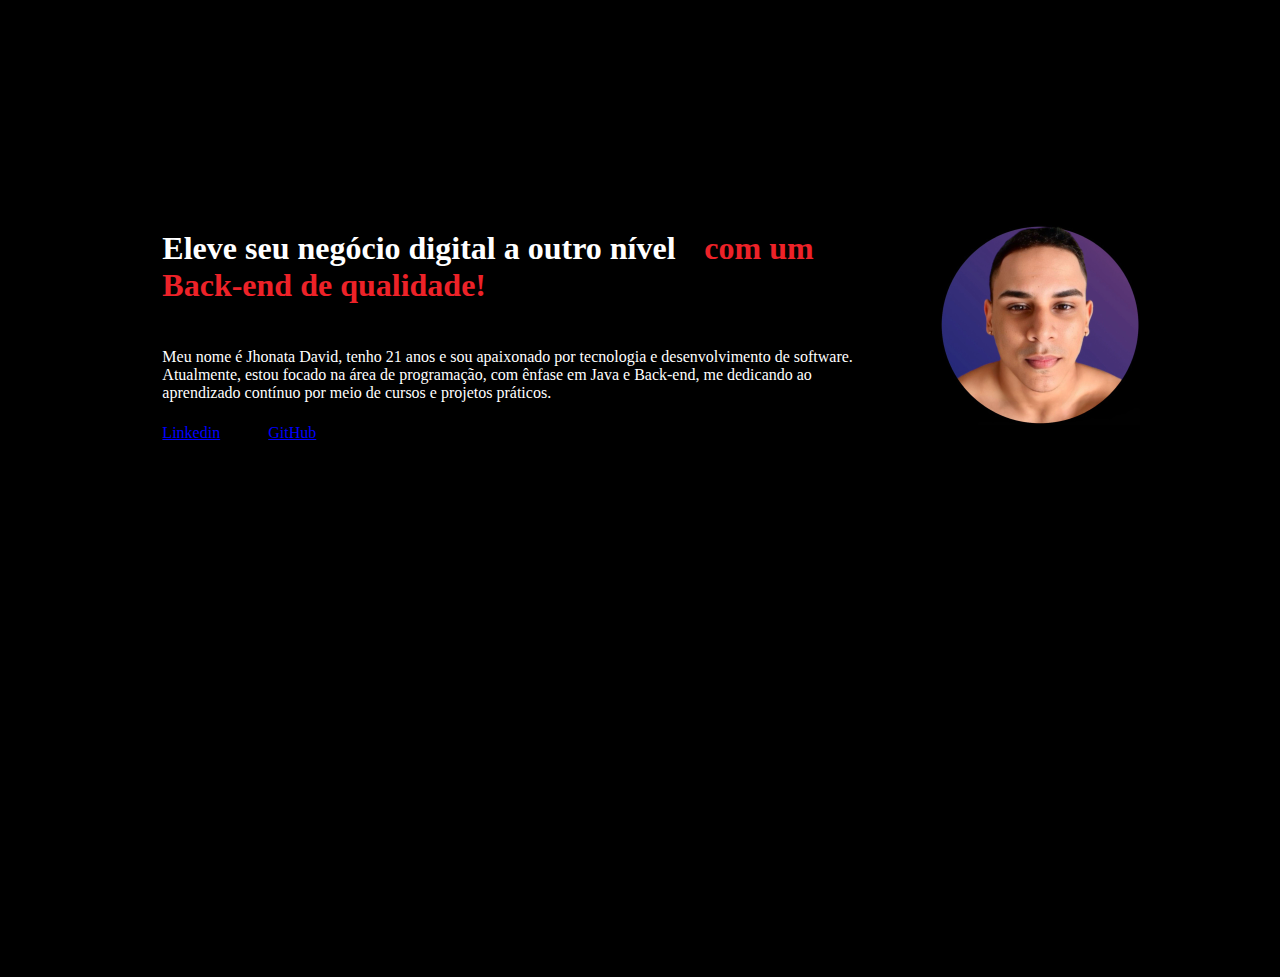
==== index.html @ a5b635f6 "Alteração no body. Adicionando flex box e classe" ====
<!DOCTYPE html>
<html lang="pt-br">
<head>
    <meta charset="UTF-8">
    <meta name="viewport" content="width=device-width, initial-scale=1.0">
    <title>Portfolio</title>
    <link rel="stylesheet" href="style.css"> <!-- | rel = relação | tag usada para linkar o css ao arquivo html-->
</head>
<body>
    <header></header> <!-- cabecalho -->
    <main class="apresentacao"> <!-- corpo principal -->
        <section>
            <h1>Eleve seu negócio digital a outro nível 
                <strong class="tituloDestaque">com um Back-end de qualidade!</strong></h1> <!-- strong deixa o texto destacado -->
                <p>Meu nome é Jhonata David, tenho 21 anos e sou apaixonado por tecnologia e desenvolvimento de software. Atualmente, estou focado na área de programação, com ênfase em Java e Back-end, me dedicando ao aprendizado contínuo por meio de cursos e projetos práticos.</p>
                <a href="https://www.linkedin.com/in/jhonatadavid-backend/">Linkedin</a>
                <a href="https://github.com/JhonataDavid">GitHub</a>
        </section>
            <img src="/imagens/minhaimg.jpg" width="202" height="200" alt="imagem de Jhonata David">
    </main> <!-- corpo principal -->
    <footer></footer> <!-- roda-pe -->
</body>
</html>
---- style.css ----
* {
    padding: 3%;
    margin: 0%;
}

body {
    height: 100vh ; 
    box-sizing: border-box;
    background-color: #000000;
    color: white;
}

a { 
    color: blue;
}

.tituloDestaque{
    color: #ed2228;
}

.apresentacao{
    display: flex;
    align-items: center;
}
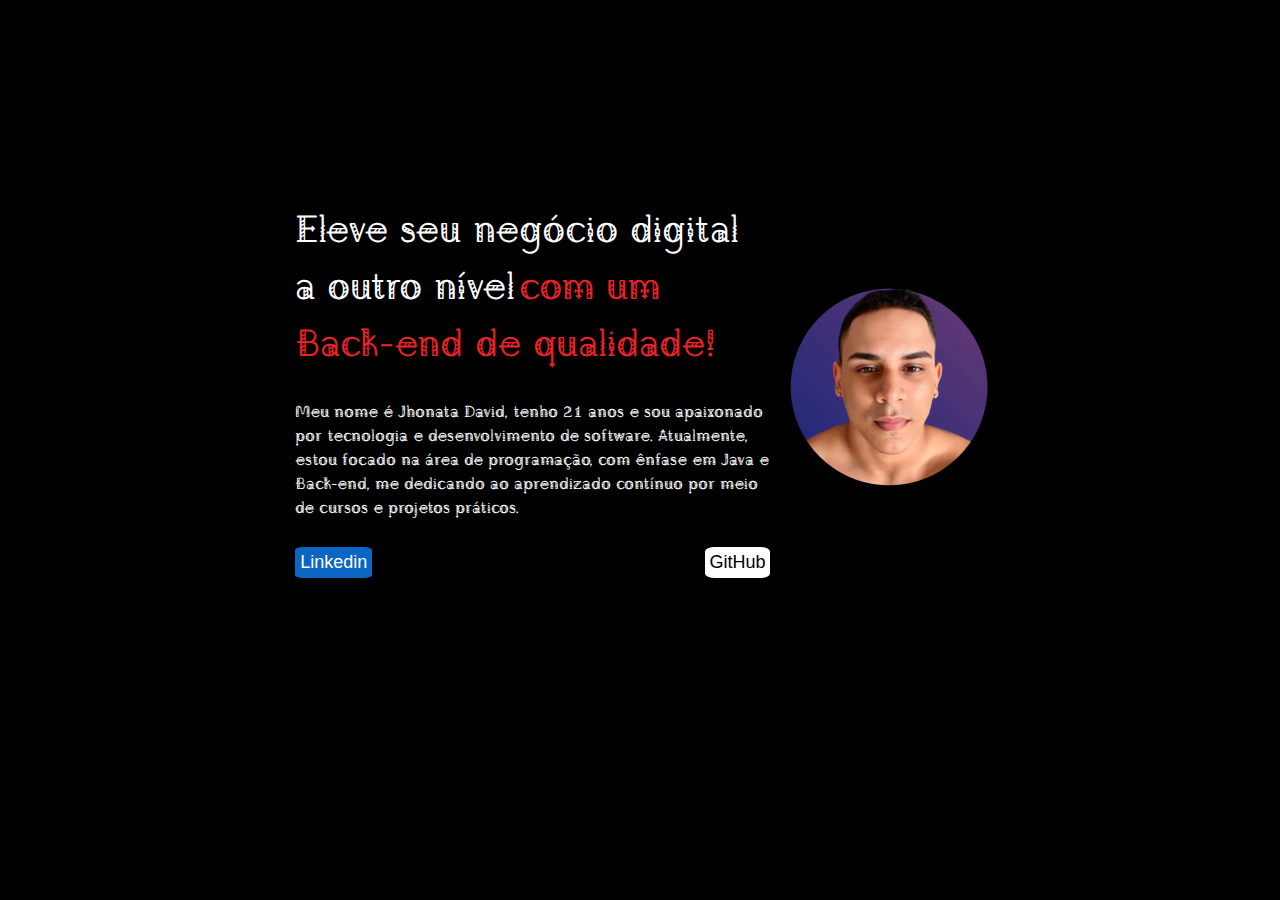
==== commit 323bcc17: "dividindo o conteudo e dando cor aos botoes" ====
--- a/index.html
+++ b/index.html
@@ -9,12 +9,13 @@
 <body>
     <header></header> <!-- cabecalho -->
     <main class="apresentacao"> <!-- corpo principal -->
-        <section>
-            <h1>Eleve seu negócio digital a outro nível 
-                <strong class="tituloDestaque">com um Back-end de qualidade!</strong></h1> <!-- strong deixa o texto destacado -->
+        <section class="apresentacao_conteudo">
+            <h1 class="titulo_principal">Eleve seu negócio digital a outro nível<strong class="tituloDestaque">com um Back-end de qualidade!</strong></h1> <!-- strong deixa o texto destacado -->
                 <p>Meu nome é Jhonata David, tenho 21 anos e sou apaixonado por tecnologia e desenvolvimento de software. Atualmente, estou focado na área de programação, com ênfase em Java e Back-end, me dedicando ao aprendizado contínuo por meio de cursos e projetos práticos.</p>
-                <a href="https://www.linkedin.com/in/jhonatadavid-backend/">Linkedin</a>
-                <a href="https://github.com/JhonataDavid">GitHub</a>
+                <div class="apresentacao_links">
+                    <a class="linkedin" href="https://www.linkedin.com/in/jhonatadavid-backend/">Linkedin</a>
+                    <a class="github" href="https://github.com/JhonataDavid">GitHub</a>
+                </div>
         </section>
             <img src="/imagens/minhaimg.jpg" width="202" height="200" alt="imagem de Jhonata David">
     </main> <!-- corpo principal -->
--- a/style.css
+++ b/style.css
@@ -1,10 +1,11 @@
+@import url('https://fonts.googleapis.com/css2?family=Agu+Display:MORF@0..60&display=swap');
 * {
-    padding: 3%;
+    padding: 1%;
     margin: 0%;
 }
 
 body {
-    height: 100vh ; 
+    text-decoration: none;
     box-sizing: border-box;
     background-color: #000000;
     color: white;
@@ -17,8 +18,44 @@
 .tituloDestaque{
     color: #ed2228;
 }
+.titulo_principal{
+    font-family: "Agu Display", serif;
+    font-size: 1cm;
+}
 
 .apresentacao{
+    font-family: "Agu Display", serif;
+    margin: 10% 20%;
     display: flex;
     align-items: center;
+    justify-content: space-between;
 }
+
+.apresentacao_conteudo {
+    width: 615px;
+    display: flex;
+    flex-direction: column;
+    gap: 20px;
+}
+.apresentacao_links{
+    display: flex;
+    justify-content: space-between;
+}
+.linkedin {
+  
+    font-family: Arial, sans-serif;
+    font-size: 18px;
+    border-radius: 10%;
+    color: white;
+    background-color: #0A66C2 ;
+    text-decoration: none;
+}
+
+.github { 
+    font-family: Arial, serif;
+    font-size: 18px;
+    border-radius: 15%;
+    color: black;
+    background-color: white ;
+    text-decoration: none;
+}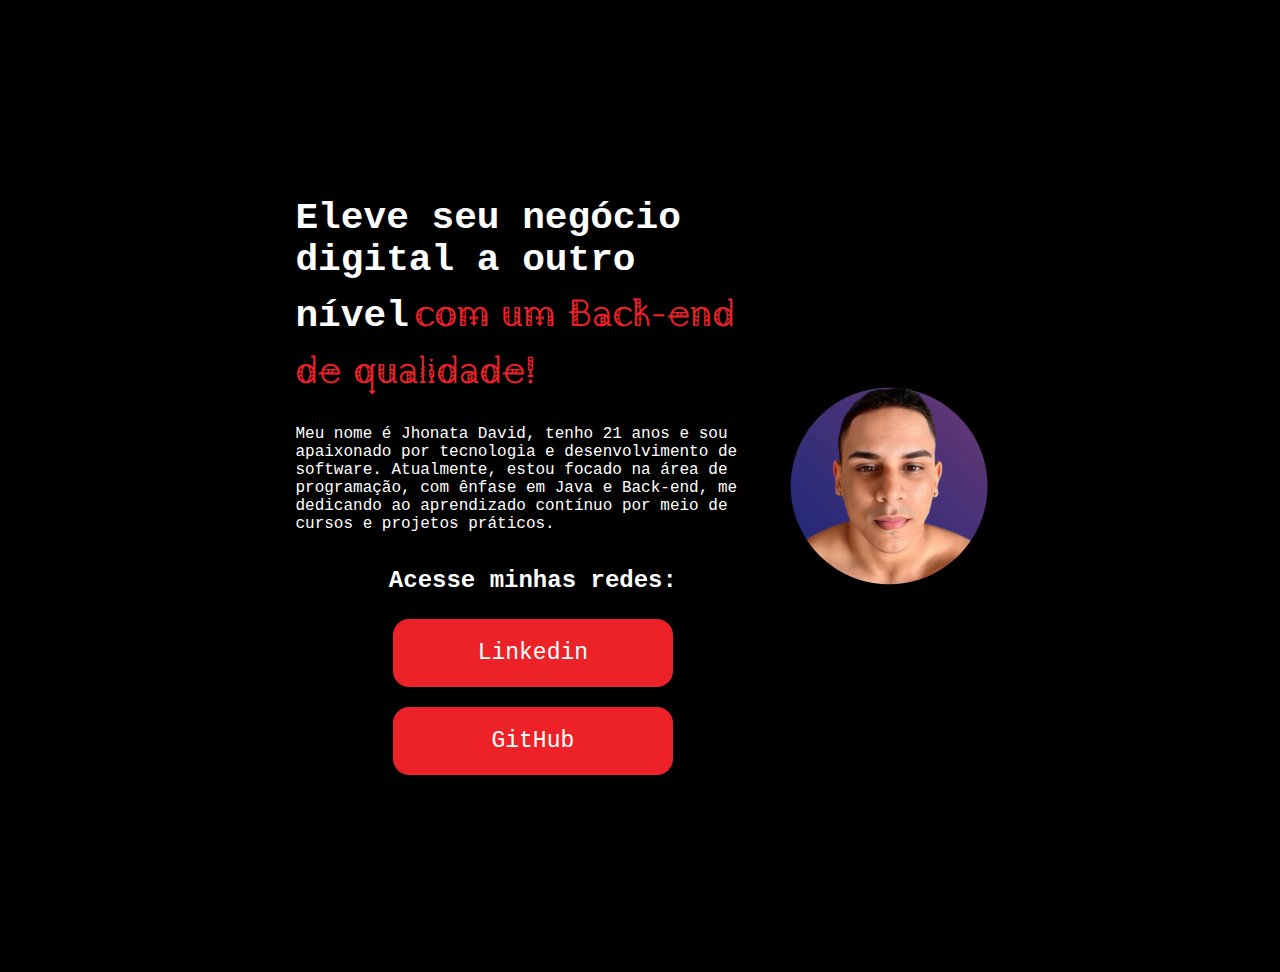
==== commit 8040dddf: "Adiciona subtitulo e reajusta a posicao para vertical" ====
--- a/index.html
+++ b/index.html
@@ -13,8 +13,9 @@
             <h1 class="titulo_principal">Eleve seu negócio digital a outro nível<strong class="tituloDestaque">com um Back-end de qualidade!</strong></h1> <!-- strong deixa o texto destacado -->
                 <p>Meu nome é Jhonata David, tenho 21 anos e sou apaixonado por tecnologia e desenvolvimento de software. Atualmente, estou focado na área de programação, com ênfase em Java e Back-end, me dedicando ao aprendizado contínuo por meio de cursos e projetos práticos.</p>
                 <div class="apresentacao_links">
-                    <a class="linkedin" href="https://www.linkedin.com/in/jhonatadavid-backend/">Linkedin</a>
-                    <a class="github" href="https://github.com/JhonataDavid">GitHub</a>
+                    <h2 class="apresentacao_links_subtitulo">Acesse minhas redes:</h2>
+                    <a class="apresentacao_links_link" href="https://www.linkedin.com/in/jhonatadavid-backend/">Linkedin</a>
+                    <a class="apresentacao_links_link" href="https://github.com/JhonataDavid">GitHub</a>
                 </div>
         </section>
             <img src="/imagens/minhaimg.jpg" width="202" height="200" alt="imagem de Jhonata David">
--- a/style.css
+++ b/style.css
@@ -17,14 +17,15 @@
 
 .tituloDestaque{
     color: #ed2228;
+    font-family: "Agu Display", serif;
 }
 .titulo_principal{
-    font-family: "Agu Display", serif;
+    font-family: 'Courier New', Courier, monospace;
     font-size: 1cm;
 }
 
 .apresentacao{
-    font-family: "Agu Display", serif;
+    font-family: 'Courier New', Courier, monospace;
     margin: 10% 20%;
     display: flex;
     align-items: center;
@@ -40,22 +41,25 @@
 .apresentacao_links{
     display: flex;
     justify-content: space-between;
-}
-.linkedin {
-  
-    font-family: Arial, sans-serif;
-    font-size: 18px;
-    border-radius: 10%;
-    color: white;
-    background-color: #0A66C2 ;
-    text-decoration: none;
+    flex-direction: column;
+    align-items: center;
+    gap: 20px;
 }
 
-.github { 
-    font-family: Arial, serif;
-    font-size: 18px;
-    border-radius: 15%;
-    color: black;
-    background-color: white ;
+.apresentacao_links_link{
+    background-color: #ed2228;
+    width: 280px;
+    text-align: center;
+    border-radius: 16px;
+    font-size: 23px;
+    padding: 21px 0;
     text-decoration: none;
-}+    color: white;
+    font-family: 'Courier New', Courier, monospace;
+    
+}
+.apresentacao_links_conteudo {
+    font-family: 'Courier New', Courier, monospace;
+}
+
+
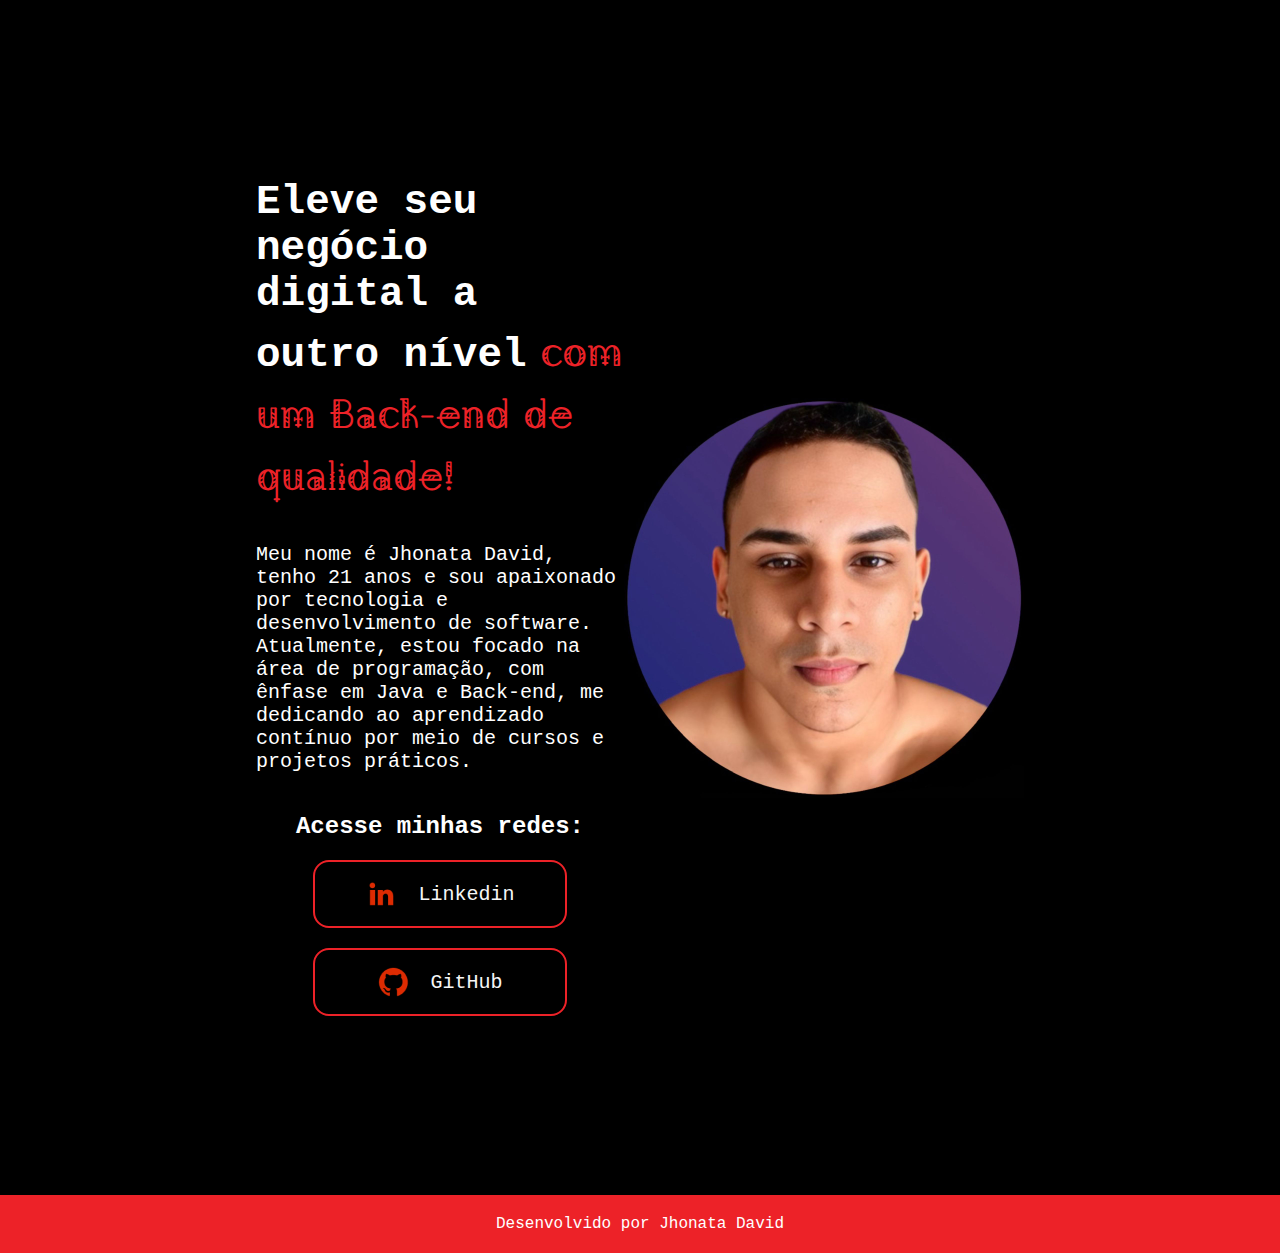
==== commit 56817b5e: "Adiciona Rodape, altera tamanho da fonte e adiciona imagens dos links" ====
--- a/index.html
+++ b/index.html
@@ -10,16 +10,19 @@
     <header></header> <!-- cabecalho -->
     <main class="apresentacao"> <!-- corpo principal -->
         <section class="apresentacao_conteudo">
-            <h1 class="titulo_principal">Eleve seu negócio digital a outro nível<strong class="tituloDestaque">com um Back-end de qualidade!</strong></h1> <!-- strong deixa o texto destacado -->
-                <p>Meu nome é Jhonata David, tenho 21 anos e sou apaixonado por tecnologia e desenvolvimento de software. Atualmente, estou focado na área de programação, com ênfase em Java e Back-end, me dedicando ao aprendizado contínuo por meio de cursos e projetos práticos.</p>
+            <h1 class="titulo_principal">Eleve seu negócio digital a outro nível<strong class="tituloDestaque"> com um Back-end de qualidade!</strong></h1> <!-- strong deixa o texto destacado -->
+                <p class="paragrafro_sobre_mim">Meu nome é Jhonata David, tenho 21 anos e sou apaixonado por tecnologia e desenvolvimento de software. Atualmente, estou focado na área de programação, com ênfase em Java e Back-end, me dedicando ao aprendizado contínuo por meio de cursos e projetos práticos.</p>
                 <div class="apresentacao_links">
                     <h2 class="apresentacao_links_subtitulo">Acesse minhas redes:</h2>
-                    <a class="apresentacao_links_link" href="https://www.linkedin.com/in/jhonatadavid-backend/">Linkedin</a>
-                    <a class="apresentacao_links_link" href="https://github.com/JhonataDavid">GitHub</a>
+                    <a class="apresentacao_links_link" href="https://www.linkedin.com/in/jhonatadavid-backend/">
+                        <img src="assets/linkedin.png" alt="">Linkedin</a>
+                    <a class="apresentacao_links_link" href="https://github.com/JhonataDavid">
+                        <img src="assets/guithub.png" alt="">GitHub</a>
                 </div>
         </section>
-            <img src="/imagens/minhaimg.jpg" width="202" height="200" alt="imagem de Jhonata David">
+            <img src="/assets/minhaimg.jpg" width="402" height="400" alt="imagem de Jhonata David">
     </main> <!-- corpo principal -->
-    <footer></footer> <!-- roda-pe -->
+    <footer class="rodape">Desenvolvido por Jhonata David</footer>
 </body>
+
 </html>--- a/style.css
+++ b/style.css
@@ -1,6 +1,6 @@
 @import url('https://fonts.googleapis.com/css2?family=Agu+Display:MORF@0..60&display=swap');
 * {
-    padding: 1%;
+    padding: 0%;
     margin: 0%;
 }
 
@@ -17,16 +17,16 @@
 
 .tituloDestaque{
     color: #ed2228;
-    font-family: "Agu Display", serif;
+    font-family: "Agu Display", serif  ;
 }
 .titulo_principal{
     font-family: 'Courier New', Courier, monospace;
-    font-size: 1cm;
+    font-size: 41px;
 }
 
 .apresentacao{
     font-family: 'Courier New', Courier, monospace;
-    margin: 10% 20%;
+    padding: 14% 20%;
     display: flex;
     align-items: center;
     justify-content: space-between;
@@ -36,7 +36,10 @@
     width: 615px;
     display: flex;
     flex-direction: column;
-    gap: 20px;
+    gap: 40px;
+}
+.paragrafro_sobre_mim{
+    font-size: 20px;
 }
 .apresentacao_links{
     display: flex;
@@ -47,19 +50,36 @@
 }
 
 .apresentacao_links_link{
-    background-color: #ed2228;
-    width: 280px;
+    /* background-color: #ed2228; crtl k c */ 
+    display: flex;
+    justify-content: center;
+    gap: 20px;
+    border: 2px solid #ed2228;;
+    width: 250px;
     text-align: center;
+    align-items: center;
     border-radius: 16px;
-    font-size: 23px;
-    padding: 21px 0;
+    font-size: 20px;
+    padding: 16px 0;
     text-decoration: none;
-    color: white;
+    color: #F6F6F6;
     font-family: 'Courier New', Courier, monospace;
     
+    
 }
-.apresentacao_links_conteudo {
+.apresentacao_links_link:hover{ /*  animacao do mouse */
+    background-color: #ed222959;
+    color: blue;
+}
+.apresentacao_links_subtitulo {
     font-family: 'Courier New', Courier, monospace;
+    font-weight: 400px;
+}
+.rodape{
+    padding: 20px;
+    font-family: 'Courier New', Courier, monospace;
+    background-color: #ed2228;
+    text-align: center;
 }
 
 
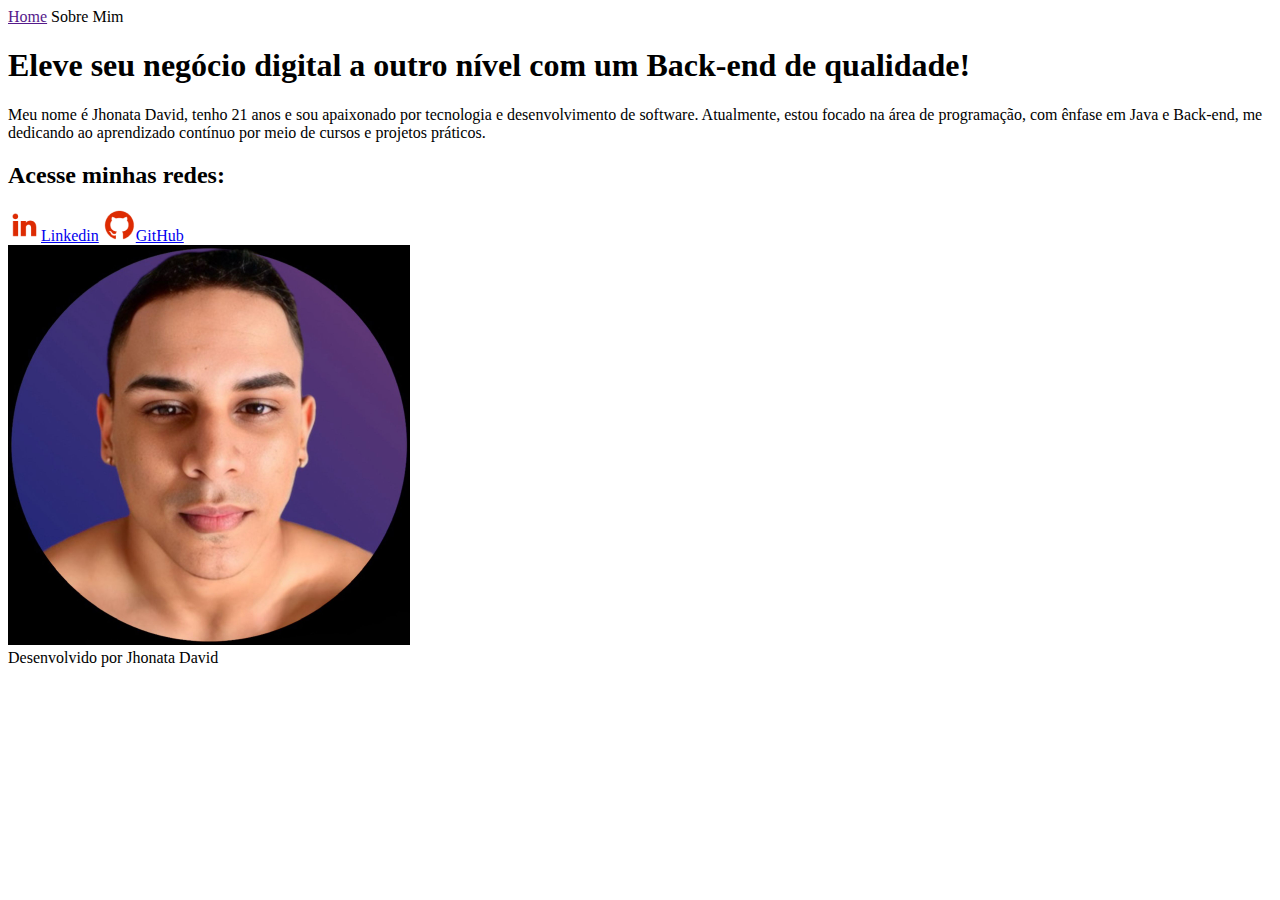
==== commit 70356155: "adiciona tags ancoras home e sobre mim" ====
--- a/index.html
+++ b/index.html
@@ -4,10 +4,15 @@
     <meta charset="UTF-8">
     <meta name="viewport" content="width=device-width, initial-scale=1.0">
     <title>Portfolio</title>
-    <link rel="stylesheet" href="style.css"> <!-- | rel = relação | tag usada para linkar o css ao arquivo html-->
+    <link rel="stylesheet" href="styles/style.css"> <!-- | rel = relação | tag usada para linkar o css ao arquivo html-->
 </head>
 <body>
-    <header></header> <!-- cabecalho -->
+    <header class="cabecalho">
+        <nav class="cabecalho_menu_links">
+            <a class="link_home" href="">Home</a>
+            <a class="link_sobre_mim">Sobre Mim</a>
+        </nav>
+    </header> <!-- cabecalho -->
     <main class="apresentacao"> <!-- corpo principal -->
         <section class="apresentacao_conteudo">
             <h1 class="titulo_principal">Eleve seu negócio digital a outro nível<strong class="tituloDestaque"> com um Back-end de qualidade!</strong></h1> <!-- strong deixa o texto destacado -->
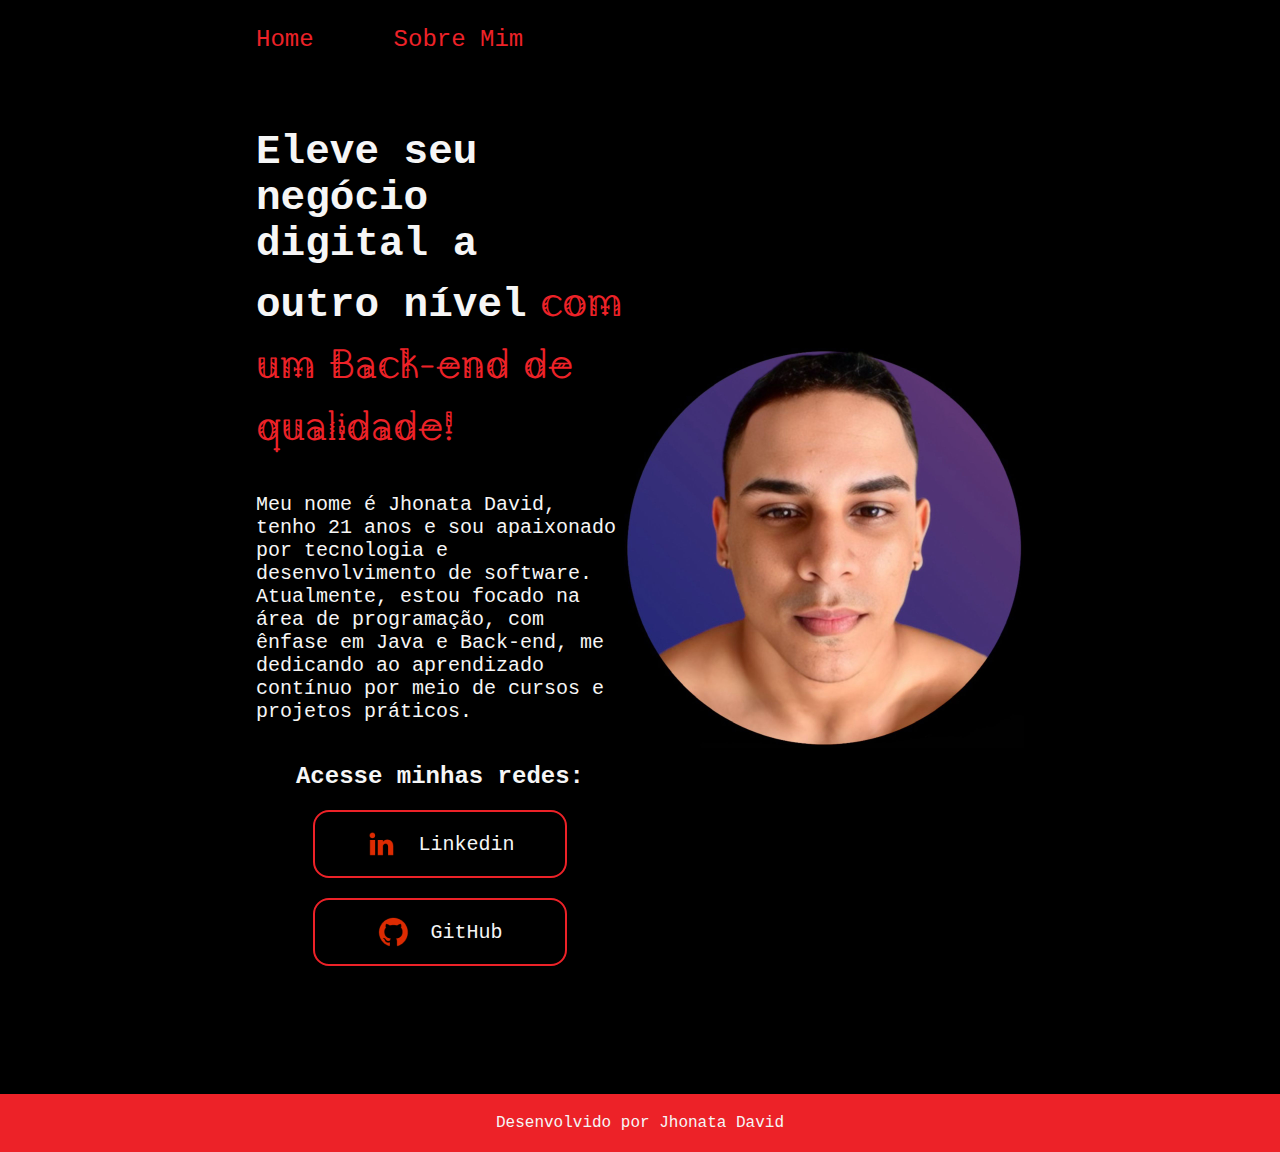
==== commit 80b457f4: "adicianado variaveis e economizando codigo" ====
--- a/index.html
+++ b/index.html
@@ -8,9 +8,9 @@
 </head>
 <body>
     <header class="cabecalho">
-        <nav class="cabecalho_menu_links">
-            <a class="link_home" href="">Home</a>
-            <a class="link_sobre_mim">Sobre Mim</a>
+        <nav class="cabecalho_menu">
+            <a class="cabecalho_menu_links" href="index.html">Home</a>
+            <a class="cabecalho_menu_links" href="about.html">Sobre Mim</a>
         </nav>
     </header> <!-- cabecalho -->
     <main class="apresentacao"> <!-- corpo principal -->
--- a/styles/style.css
+++ b/styles/style.css
@@ -0,0 +1,108 @@
+@import url('https://fonts.googleapis.com/css2?family=Agu+Display:MORF@0..60&display=swap');
+
+* {
+    padding: 0%;
+    margin: 0%;
+}
+
+:root {
+    --cor-primaria : #000000;
+    --cor-secundaria: #F6F6F6;
+    --cor-terciaria: #ed2228;
+    --cor-hover: #ed222931;
+    --fonte-principal:  'Courier New', Courier, monospace;
+    --fonte-secundaria: "Agu Display", serif;
+}
+
+.cabecalho {
+    padding: 2% 0 0 20%;
+}
+
+.cabecalho_menu {
+    display: flex ;
+    gap: 80px; 
+}
+
+.cabecalho_menu_links {
+    font-family: var(--fonte-principal);
+    font-size: 24px;
+    color: var(--cor-terciaria);
+    text-decoration: none;
+}
+
+body {
+    box-sizing: border-box;
+    background-color:var(--cor-primaria);
+    color: var(--cor-secundaria);
+}
+
+.tituloDestaque {
+    color: var(--cor-terciaria);
+    font-family: "Agu Display", serif;
+}
+
+.titulo_principal {
+    font-family: var(--fonte-principal);
+    font-size: 41px;
+}
+
+.apresentacao {
+    font-family: var(--fonte-principal);
+    padding: 6% 20% 10%;
+    display: flex;
+    align-items: center;
+    justify-content: space-between;
+}
+
+.apresentacao_conteudo {
+    width: 615px;
+    display: flex;
+    flex-direction: column;
+    gap: 40px;
+}
+
+.paragrafro_sobre_mim {
+    font-size: 20px;
+}
+
+.apresentacao_links { 
+    display: flex;
+    justify-content: space-between;
+    flex-direction: column;
+    align-items: center;
+    gap: 20px;
+}
+
+.apresentacao_links_link {
+    /* background-color: #ed2228; crtl k c */ 
+    display: flex;
+    justify-content: center;
+    gap: 20px;
+    border: 2px solid var(--cor-terciaria);
+    width: 250px;
+    text-align: center;
+    align-items: center;
+    border-radius: 16px;
+    font-size: 20px;
+    padding: 16px 0;
+    text-decoration: none;
+    color: var(--cor-secundaria);
+    font-family: var(--fonte-principal); 
+}
+
+.apresentacao_links_link:hover { /*  animacao do mouse */
+    background-color: var(--cor-hover);
+    color: blue;
+}
+
+.apresentacao_links_subtitulo {
+    font-family: var(--fonte-principal);
+    font-weight: 400px;
+}
+
+.rodape {
+    padding: 20px;
+    font-family: var(--fonte-principal);
+    background-color: var(--cor-terciaria);
+    text-align: center;
+}
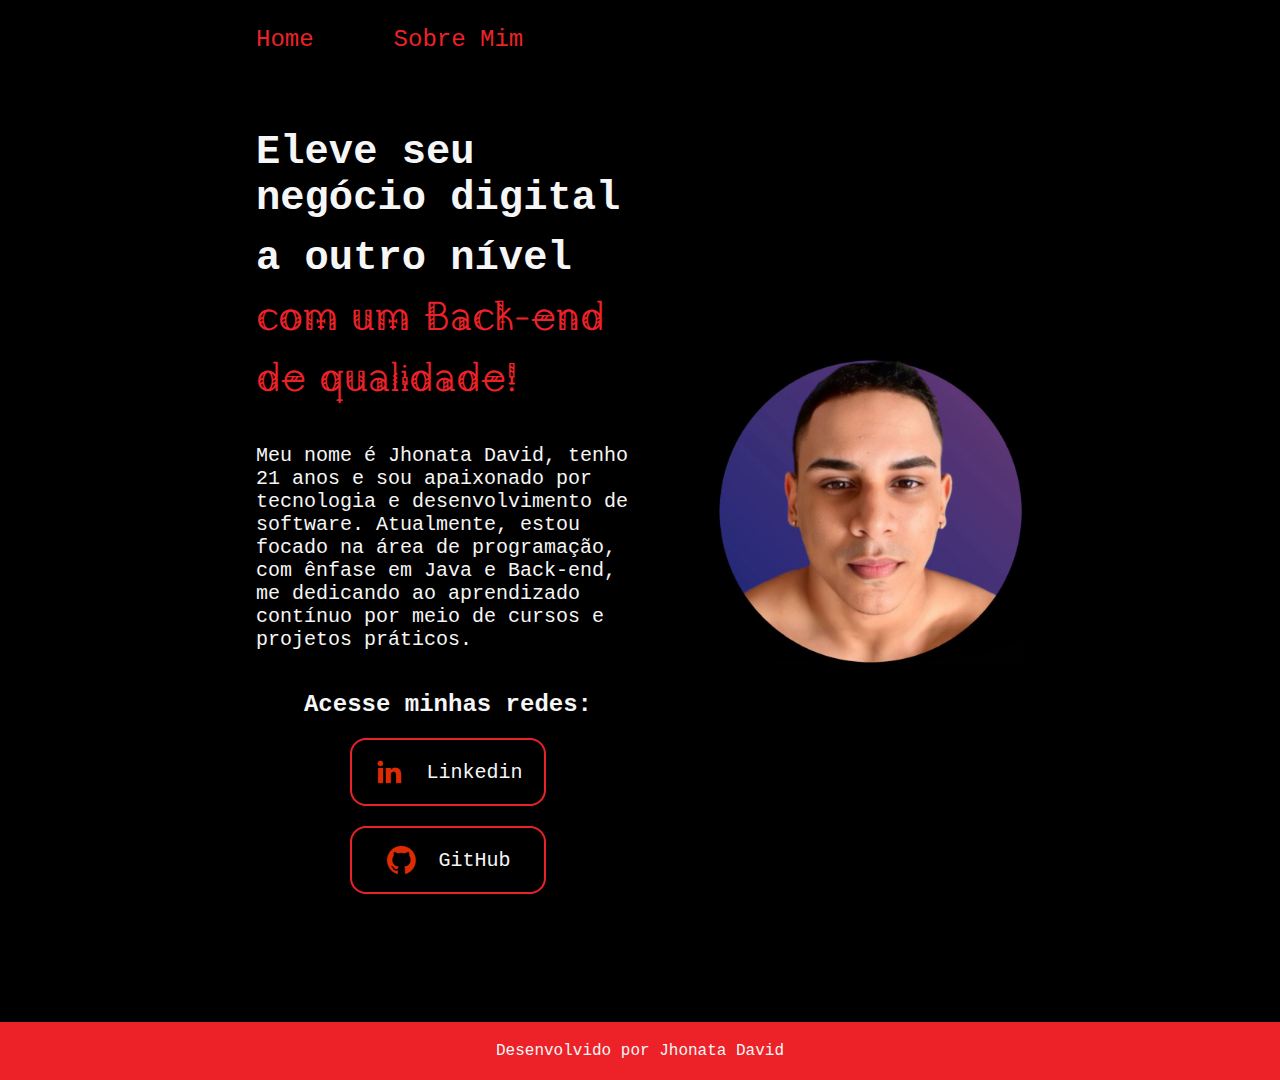
==== commit ebc47fb8: "Modifica link local para esterno." ====
--- a/index.html
+++ b/index.html
@@ -19,13 +19,13 @@
                 <p class="paragrafro_sobre_mim">Meu nome é Jhonata David, tenho 21 anos e sou apaixonado por tecnologia e desenvolvimento de software. Atualmente, estou focado na área de programação, com ênfase em Java e Back-end, me dedicando ao aprendizado contínuo por meio de cursos e projetos práticos.</p>
                 <div class="apresentacao_links">
                     <h2 class="apresentacao_links_subtitulo">Acesse minhas redes:</h2>
-                    <a class="apresentacao_links_link" href="https://www.linkedin.com/in/jhonatadavid-backend/">
+                    <a class="apresentacao_links_redes" href="https://www.linkedin.com/in/jhonatadavid-backend/" target="_blank" rel="noopener noreferrer">
                         <img src="assets/linkedin.png" alt="">Linkedin</a>
-                    <a class="apresentacao_links_link" href="https://github.com/JhonataDavid">
+                    <a class="apresentacao_links_redes" href="https://github.com/JhonataDavid" target="_blank" rel="noopener noreferrer">
                         <img src="assets/guithub.png" alt="">GitHub</a>
                 </div>
         </section>
-            <img src="/assets/minhaimg.jpg" width="402" height="400" alt="imagem de Jhonata David">
+            <img class="imagem_apresentacao" src="/assets/minhaimg.jpg" alt="imagem de Jhonata David">
     </main> <!-- corpo principal -->
     <footer class="rodape">Desenvolvido por Jhonata David</footer>
 </body>
--- a/styles/style.css
+++ b/styles/style.css
@@ -25,9 +25,13 @@
 
 .cabecalho_menu_links {
     font-family: var(--fonte-principal);
-    font-size: 24px;
+    font-size: 1.5rem;
     color: var(--cor-terciaria);
     text-decoration: none;
+}
+
+.cabecalho_menu_links:hover{
+    color: #e7cfd031;
 }
 
 body {
@@ -38,12 +42,12 @@
 
 .tituloDestaque {
     color: var(--cor-terciaria);
-    font-family: "Agu Display", serif;
+    font-family: var(--fonte-secundaria);
 }
 
 .titulo_principal {
     font-family: var(--fonte-principal);
-    font-size: 41px;
+    font-size: 2.53rem;
 }
 
 .apresentacao {
@@ -55,14 +59,14 @@
 }
 
 .apresentacao_conteudo {
-    width: 615px;
+    width: 50%;
     display: flex;
     flex-direction: column;
     gap: 40px;
 }
 
 .paragrafro_sobre_mim {
-    font-size: 20px;
+    font-size: 1.25rem;
 }
 
 .apresentacao_links { 
@@ -73,31 +77,34 @@
     gap: 20px;
 }
 
-.apresentacao_links_link {
-    /* background-color: #ed2228; crtl k c */ 
+.apresentacao_links_redes {
     display: flex;
     justify-content: center;
     gap: 20px;
     border: 2px solid var(--cor-terciaria);
-    width: 250px;
+    width: 50%;
     text-align: center;
     align-items: center;
     border-radius: 16px;
-    font-size: 20px;
+    font-size: 1.25rem;
     padding: 16px 0;
     text-decoration: none;
     color: var(--cor-secundaria);
     font-family: var(--fonte-principal); 
 }
 
-.apresentacao_links_link:hover { /*  animacao do mouse */
+.apresentacao_links_redes:hover { /*  animacao do mouse */
     background-color: var(--cor-hover);
-    color: blue;
+    color: rgba(0, 0, 255, 0.596);
 }
 
 .apresentacao_links_subtitulo {
     font-family: var(--fonte-principal);
     font-weight: 400px;
+}
+
+.imagem_apresentacao{
+    width: 40%;
 }
 
 .rodape {
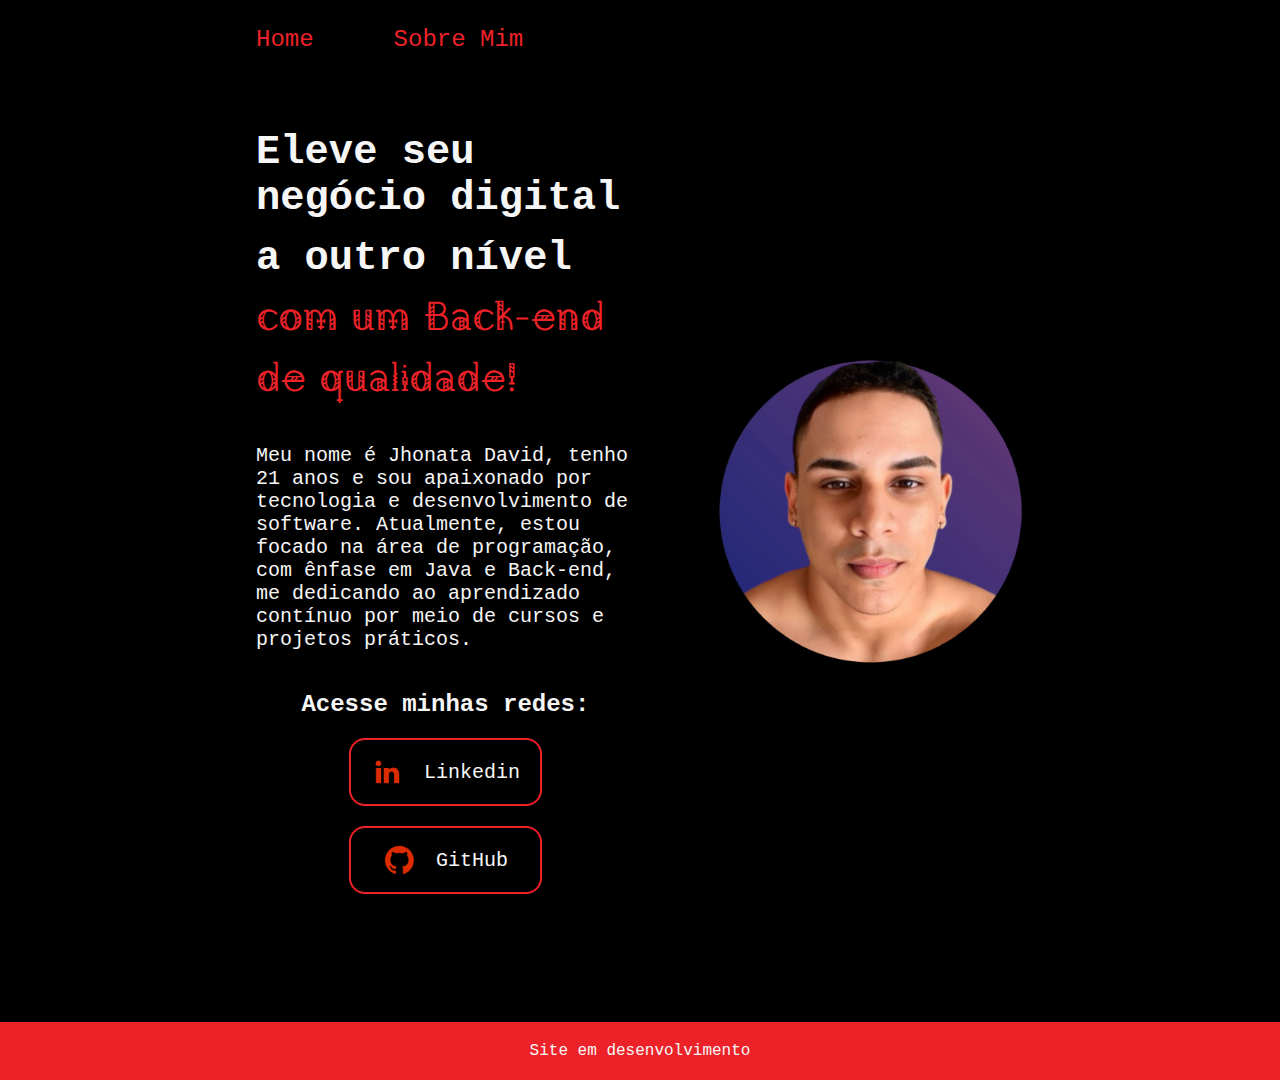
==== commit f30896d2: "atualizando rodape" ====
--- a/index.html
+++ b/index.html
@@ -27,7 +27,7 @@
         </section>
             <img class="imagem_apresentacao" src="/assets/minhaimg.jpg" alt="imagem de Jhonata David">
     </main> <!-- corpo principal -->
-    <footer class="rodape">Desenvolvido por Jhonata David</footer>
+    <footer class="rodape">Site em desenvolvimento</footer>
 </body>
 
 </html>--- a/styles/style.css
+++ b/styles/style.css
@@ -56,6 +56,7 @@
     display: flex;
     align-items: center;
     justify-content: space-between;
+    gap: 82px;
 }
 
 .apresentacao_conteudo {
@@ -113,3 +114,21 @@
     background-color: var(--cor-terciaria);
     text-align: center;
 }
+
+@media (max-width: 1200px){
+    .cabecalho{
+        padding: 10%;
+    }
+
+    .cabecalho_menu{
+        justify-content: center;
+    }
+
+    .apresentacao{
+        flex-direction: column-reverse;
+        padding: 5%;
+    }
+    .apresentacao_conteudo{   
+        width: auto;
+    }
+}
